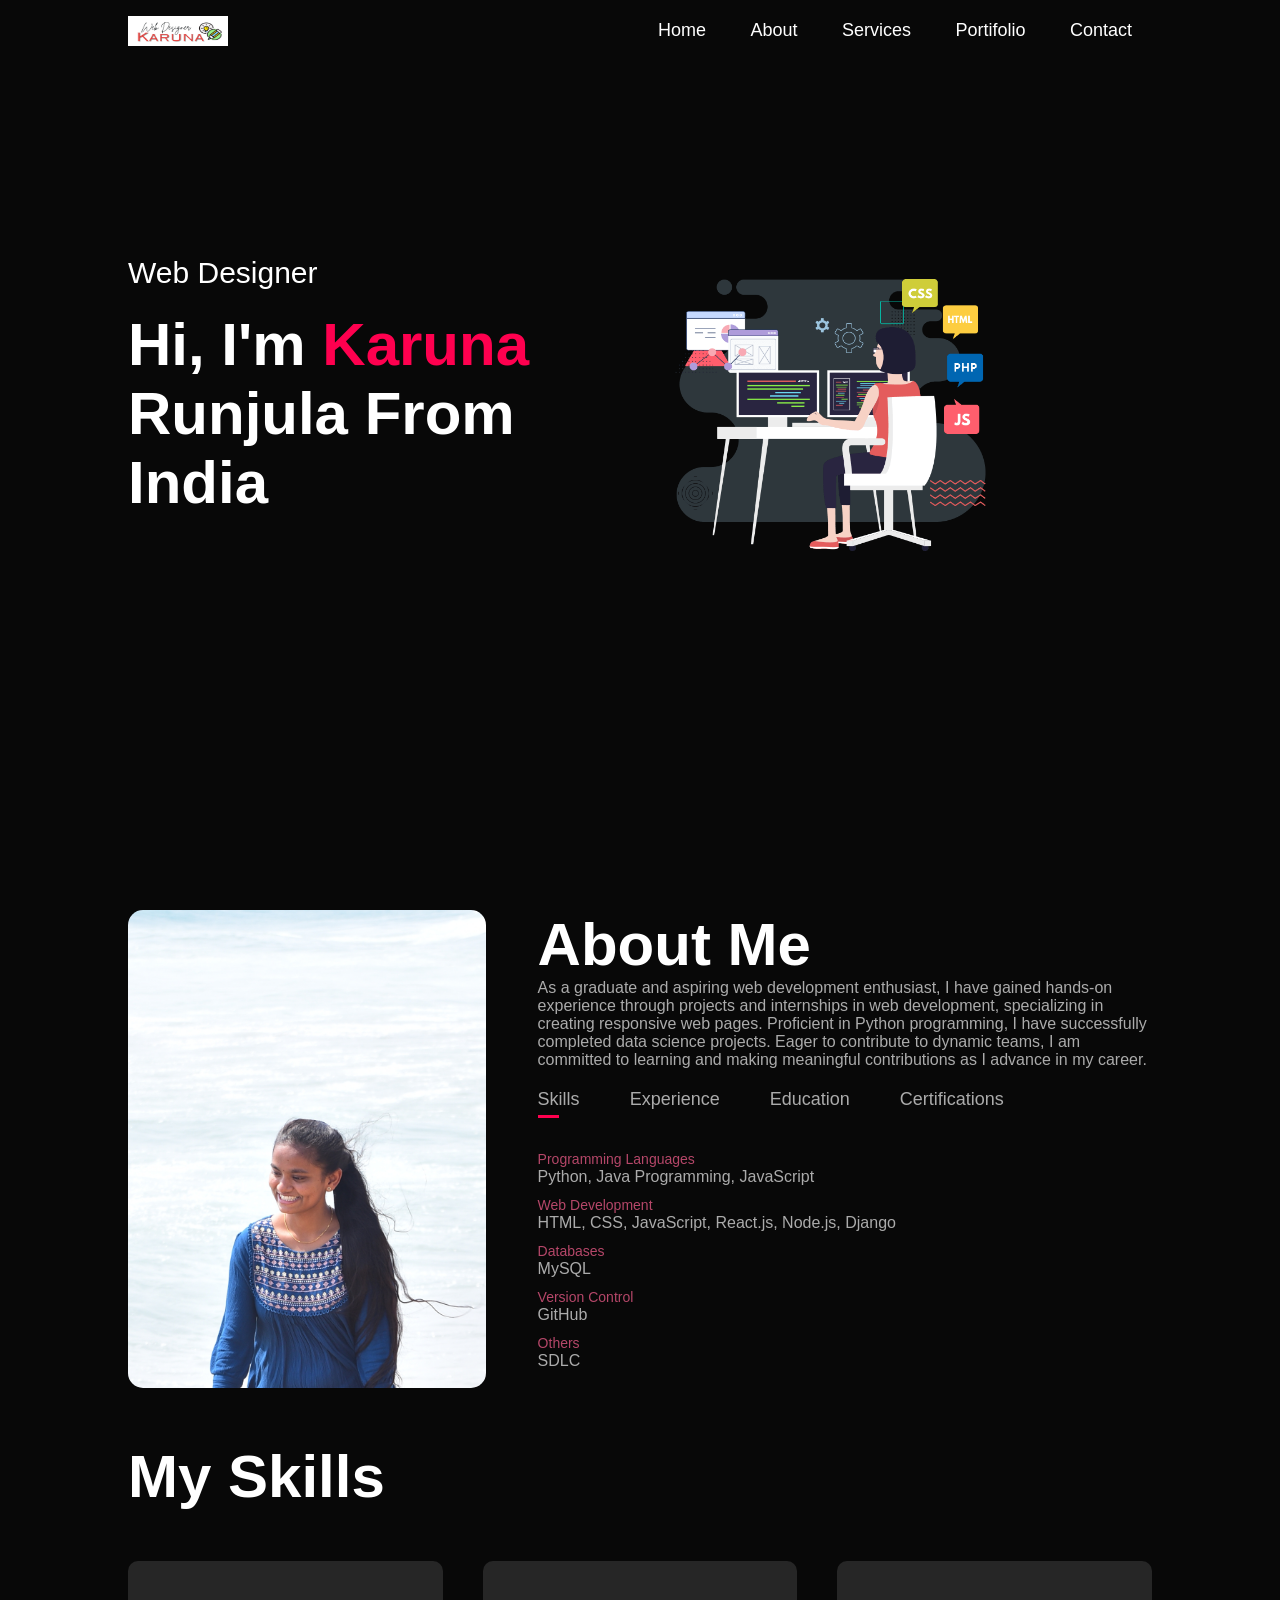
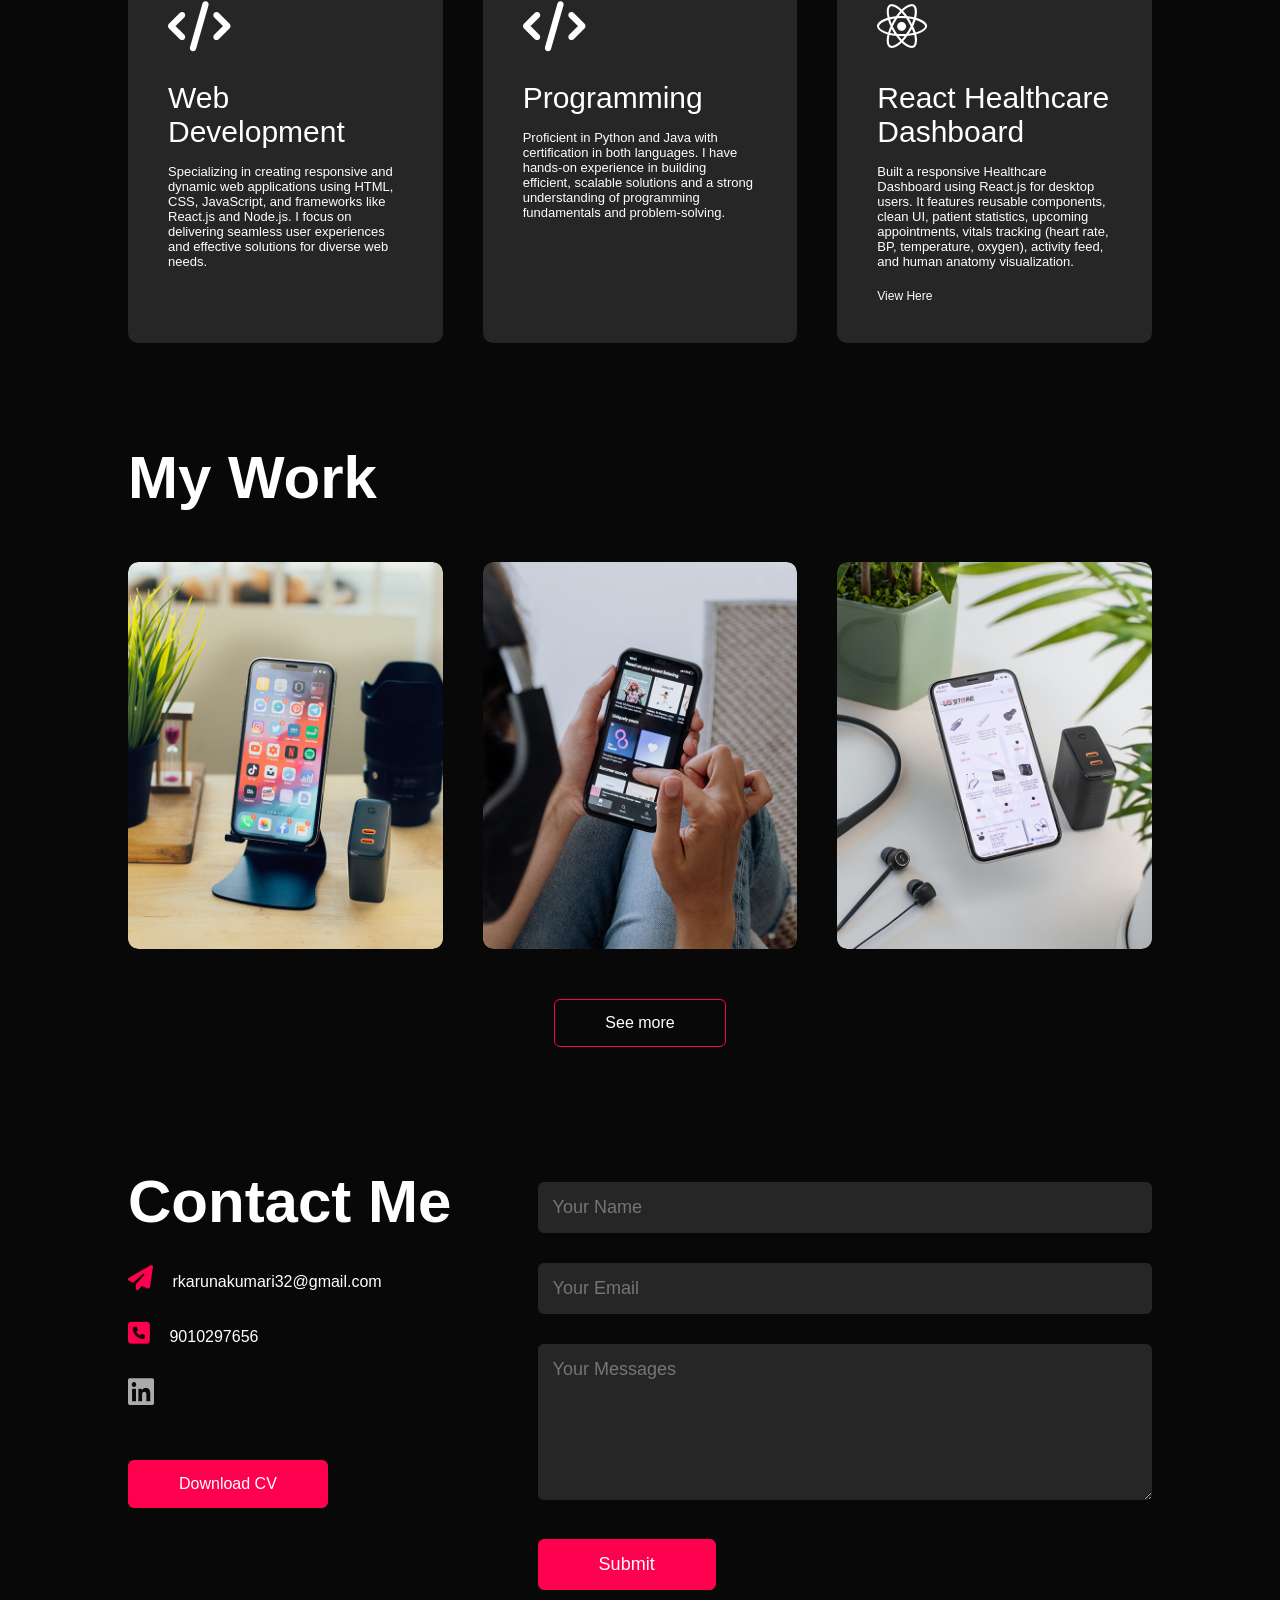
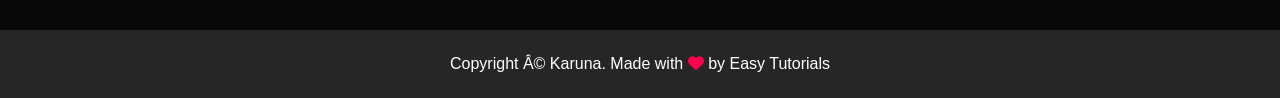
==== index.html @ a74c40d8 "Initial commit" ====
<!DOCTYPE html>
<html lang="en">
<head>
    <meta= charset="UTF-8">
    <meta http-equiv="X-UA-Compatible" content="IE-edge">
    <meta name="viewport" content="width=device-width, initial-scale=1.0">
    <title>Personal Portifolio Website</title>
    <link rel="stylesheet" href="style.css">
    <link rel="stylesheet" href="https://cdnjs.cloudflare.com/ajax/libs/font-awesome/6.4.2/css/all.min.css"/>
</head>
<body>
<div id="header">
    <div class="container">
        <nav>
            <img src="images/logo.jpg" class="logo">
            <ul id="sidemenu">
                <li><a href="#header">Home</a></li>
                <li><a href="#about">About</a></li>
                <li><a href="#services">Services</a></li>
                <li><a href="#portfolio">Portifolio</a></li>
                <li><a href="#contact">Contact</a></li>
                <i class="fa-solid fa-xmark fas" onclick="closemenu()"></i>
            </ul>
            
        </nav>
        <div class="body-header">
            <div class="header-text">
                <p>Web Designer</p>
                <h1>Hi, I'm <span>Karuna</span><br>Runjula From India</h1>
            </div>
            <div class="header-img">
                <img src ="images/phone-background.png">
            </div>
        
        
        </div>
    </div>
</div> 


<!-------About-------------->

<div id="about">
    <div class="container">
        <div class="row">
            <div class="about-col-1">
                <img src="images/Karuna.jpg">
            </div>
            <div class="about-col-2">
                <h1 class="sub-title">About Me</h1>
                <p>As a graduate and aspiring web development enthusiast, 
                    I have gained hands-on experience through projects and internships 
                    in web development, specializing in creating responsive web pages. 
                    Proficient in Python programming, I have successfully completed 
                    data science projects. Eager to contribute to dynamic teams, 
                    I am committed to learning and making meaningful contributions 
                    as I advance in my career.
                    </p>

                <div class="tab-titles">
                    <p class="tab-links active-link" onclick="opentab('skills')">Skills</p>
                    <p class="tab-links" onclick="opentab('experience')">Experience</p>
                    <p class="tab-links" onclick="opentab('education')">Education</p>
                    <p class="tab-links" onclick="opentab('certifications')">Certifications</p>
                </div>  

                <div class="tab-contents active-tab" id="skills">
                    <ul>
                        <li><span>Programming Languages</span><br>Python, Java Programming, JavaScript </li>
                        <li><span>Web Development</span><br>HTML, CSS, JavaScript, React.js, Node.js, Django</li>
                        <li><span>Databases</span><br>MySQL</li>
                        <li><span>Version Control</span><br>GitHub</li>
                        <li><span>Others</span><br>SDLC</li>
                    </ul>
                </div>

                <div class="tab-contents" id="experience">
                    <ul>
                        <li><span>2025</span><br>Developed my first ever React Healthcare Dashboard</li>
                        <li><span>2024</span><br>Graduate in Computer Science Engineering</li>
                        <li><span>2023</span><br>Front-End Development Intern at Oasis Infobytes</li>
                        <li><span>2023</span><br>Front-End Development Intern at Endunet Foundation</li>
                        <li><span>2023</span><br>Full Stack Developer for 'RkElegance' E-commerce Website</li>
                    </ul>
                </div>
                
                <div class="tab-contents" id="education">
                    <ul>
                        <li><span>2020 - 2024</span><br>B.Tech in Computer Science Engineering from Rajiv Gandhi University of Knowledge and Technologies, IIIT Srikakulam<br>Percentage: 80.6%</li>
                        <li><span>2018 - 2020</span><br>Pre-University Course, MPC from Rajiv Gandhi University of Knowledge and Technologies, IIIT Srikakulam<br>Percentage: 85.3%</li>
                        <li><span>2018</span><br>SSC from Kasturba Gandhi Balika Vidyalaya<br>Percentage: 98%</li>
                    </ul>
                </div>

                <div class="tab-contents" id="certifications">
                    <ul>
                        <li>Full Stack Web Development</li>
                        <li>Python Programming</li>
                        <li>Java Programming</li>
                        <li>Data Science with Python</li>
                        <li>Java Programming (Workshop)</li>
                        <li>Django Essentials</li>
                    </ul>
                </div>
                
            </div>
        </div>
    </div>
</div>

<!-----------Services--------->
<div id="services">
    <div class="container">
        <h1 class="sub-title">My Skills</h1>
        <div class="services-list">
            <div>
                <i class="fa-solid fa-code"></i>
                <h2>Web Development</h2>
                <p>Specializing in creating responsive and dynamic web applications using HTML, CSS, JavaScript, and frameworks like React.js and Node.js. I focus on delivering seamless user experiences and effective solutions for diverse web needs.</p>
                
            </div>
            
            <div>
    <i class="fa-solid fa-code"></i>
    <h2>Programming</h2>
    <p>Proficient in Python and Java with certification in both languages. I have hands-on experience in building efficient, scalable solutions and a strong understanding of programming fundamentals and problem-solving.</p>
</div>

<div>
    <i class="fa-brands fa-react"></i>
    <h2>React Healthcare Dashboard</h2>
    <p>Built a responsive Healthcare Dashboard using React.js for desktop users. It features reusable components, clean UI, patient statistics, upcoming appointments, vitals tracking (heart rate, BP, temperature, oxygen), activity feed, and human anatomy visualization.
    <br><a href="https://react-health-dashboard-as8c3w5pe-karunarunjula7s-projects.vercel.app/" target="_blank">View Here</a></p>
</div>
        </div>
    </div>
</div>


<!----------portfolio--------------->

<div id="portfolio">
    <div class="container">
        <div class="sub-title">My Work</div>
        <div class="work-list">
            <div class="work">
                <img src="images/work-1.png" alt="E-Commerce Website">
                <div class="layer">
                    <h3>E-Commerce Website</h3>
                    <p>A fully responsive e-commerce website developed from scratch, featuring a seamless shopping experience with a dynamic cart and chatbot support.</p>
                    <a href="https://www.linkedin.com/posts/karuna-runjula-491170273_ecommerce-webdevelopment-responsivedesign-activity-7110200691549224960-_rWV?utm_source=share&utm_medium=member_desktop"><i class="fa-solid fa-link"></i></a>
                </div>
            </div>
            <div class="work">
                <img src="images/work-2.png" alt="Portfolio Website">
                <div class="layer">
                    <h3>Portfolio Website</h3>
                    <p>A personal portfolio showcasing my skills and projects, designed with a focus on responsive design and user-friendly navigation.</p>
                    <a href="https://github.com/karunarunjula7/My-Portfolio"><i class="fa-solid fa-link"></i></a>
                </div>
            </div>
            <div class="work">
                <img src="images/work-3.png" alt="IoT-Based Aquatic Resource Management System">
                <div class="layer">
                    <h3>IoT-Based Aquatic Resource Management System</h3>
                    <p>An innovative system using IoT to monitor and manage aquatic resources, optimizing feeding schedules and ensuring water quality.</p>
                    <a href="https://github.com/karunarunjula7/IoT_Based_Aquatic_Resource_management"><i class="fa-solid fa-link"></i></a>
                </div>
            </div>
        </div>
        <a href="#" class="btn">See more</a>
    </div>
</div>

<!----------Contact------------>
<div id="contact">
    <div class="container">
        <div class="row">
            <div class="contact-left">
                <h1 class="sub-title">Contact Me</h1>
                <p><i class="fa-solid fa-paper-plane"></i> rkarunakumari32@gmail.com</p>
                <p><i class="fa-solid fa-square-phone"></i> 9010297656</p>
                <div class="social-icons">
                    <a href="https://www.linkedin.com/in/karuna-runjula-491170273/"><i class="fa-brands fa-linkedin"></i></a>

                </div>
                <a href="images/Karuna Kumari Runjula.pdf" download class="btn btn2">Download CV</a>
            </div>
            <div class="contact-right">
                <form name="submit-to-google-sheet">
                    <input type="text" name="Name" placeholder="Your Name" required>
                    <input type="text" name="Email" placeholder="Your Email" required>
                    <textarea name="Message" rows="6" placeholder="Your Messages"></textarea>
                    <button type="submit" class="btn btn2">Submit</button>

                </form>
                <span id="msg"></span>
            </div>
            
        </div>
    </div>
    <div class="copyright">
        <p>Copyright © Karuna. Made with <i class="fa-solid fa-heart"></i> by Easy Tutorials</p>
    </div>
</div>
<script>
    var tablinks = document.getElementsByClassName("tab-links");
    var tabcontents = document.getElementsByClassName("tab-contents");

    function opentab(tabname){
        for(tablink of tablinks){
            tablink.classList.remove("active-link");
        }
        for(tabcontent of tabcontents){
            tabcontent.classList.remove("active-tab");
        }
        event.currentTarget.classList.add("active-link");
        document.getElementById(tabname).classList.add("active-tab");
    }

</script>

<script>
    var sidemenu = document.getElementById("sidemenu");
    function openmenu(){
        sidemenu.style.right = "0";
    }
    function closemenu(){
        sidemenu.style.right = "-200px";
    }
</script>

<script>
  const scriptURL = 'https://script.google.com/macros/s/AKfycbyCKNiZDhWjRgEHertelgLFZbX6lc8ib904HQwI1Au_7FBpTAnitCESjQSEqRmSR_Q9Uw/exec'
  const form = document.forms['submit-to-google-sheet']
  const msg = document.getElementById("msg")

  form.addEventListener('submit', e => {
    e.preventDefault()
    fetch(scriptURL, { method: 'POST', body: new FormData(form)})
      .then(response => {
        msg.innerHTML = "Message sent successfully"
        setTimeout(function(){
            msg.innerHTML = ""

        },5000)
        form.reset()
      })
      .catch(error => console.error('Error!', error.message))
  })
</script>


</body>
</html>
---- style.css ----
*{
    margin: 0;
    padding: 0;
    font-family: 'Poppins',sans-serif;
    box-sizing: border-box;
}
body{
    background: #080808;
    color: #fff;
}
html{
    scroll-behavior: smooth;
}
#header{
    width: 100%;
    height: 100vh;
    background-image: url(images/background.png);
    background-size: cover;
    background-position: center;
    

}
.container{
    padding: 10px 10%;
}
nav{
    display: flex;
    align-items: center;
    justify-content: space-between;
    flex-wrap: wrap;
}
.logo{
    width: 100px;
    height: 30px;
}
nav ul li{
    display: inline-block;
    list-style: none;
    margin: 10px 20px;
}
nav ul li a{
    color: #fff;
    text-decoration: none;
    font-size: 18px;
    position: relative;
}
nav ul li a::after{
    content: '';
    width: 0;
    height: 3px;
    background: #ff004f;
    position: absolute;
    left: 0;
    bottom: -6px;
    transition: 0.5s;
}
nav ul li a:hover::after{
    width: 100%;
}
.body-header{
   
    height: 100vh;
    display: flex;
}
.header-text{
    width: 50%;
    margin-top: 20%;
    font-size: 30px;
}
.header-img{
    width: 50%;
    margin-top: 20%;
    padding-right: 30px;
}
.header-img img{
    width: 80%;
}
.header-text h1{
    font-size: 60px;
    margin-top: 20px;
}
.header-text h1 span{
    color: #ff004f;
}

/*-------------about---------------*/
#about{
    padding: 0;
    color: #ababab;
}
.row{
    display: flex;
    justify-content: space-between;
    flex-wrap: wrap;
}
.about-col-1{
    flex-basis: 35%;
}
.about-col-1 img{
    width: 100%;
    border-radius: 15px;
}
.about-col-2{
    flex-basis: 60%;
}
.sub-title{
    font-size: 60px;
    font-weight: 600;
    color: #fff;
}
.tab-titles{
    display: flex;
    margin: 20px 0 40px;
}
.tab-links{
    margin-right: 50px;
    font-size: 18px;
    font-weight: 500;
    cursor: pointer;
    position: relative;
}
.tab-links::after{
    content: '';
    width: 0;
    height: 3px;
    background: #ff004f;
    position: absolute;
    left: 0;
    bottom: -8px;
    transition: 0.5s;
}
.tab-links.active-link::after{
    width: 50%;
   
}
.tab-contents ul li{
    list-style: none;
    margin: 10px 0;
}
.tab-contents ul li span{
    color: #b54769;
    font-size: 14px;
}
.tab-contents{
    display: none;
}
.tab-contents.active-tab{
    display: block;
}

/*-----------services-----------*/
#services{
    padding: 30px 0;
}
.services-list{
    display: grid;
    grid-template-columns: repeat(auto-fit,minmax(250px,1fr));
    grid-gap:40px;
    margin-top: 50px;
}
.services-list div{
    background: #262626;
    padding: 40px;
    font-size: 13px;
    font-weight: 300;
    border-radius: 10px;
    transition: background 0.5s,transform 0.5s;

}
.services-list div i{
    font-size: 50px;
    margin-bottom: 30px;
}
.services-list div h2{
    font-size: 30px;
    font-weight: 500;
    margin-bottom: 15px;
}
.services-list div a{
    text-decoration: none;
    color: #fff;
    font-size: 12px;
    margin-top: 20px;
    display: inline-block;
}
.services-list div:hover{
    background: #ff004f;
    transform: translateY(-10px);
}

/*----------portfolio-----------*/
#portfolio{
    padding: 50px 0;
}
.work-list{
    display: grid;
    grid-template-columns: repeat(auto-fit,minmax(250px,1fr));
    grid-gap:40px;
    margin-top: 50px;

}
.work{
    border-radius: 10px;
    position: relative;
    overflow: hidden;
}
.work img{
    width: 100%;
    border-radius: 10px;
    display: block;
    transition: transform 0.5s;
}
.layer{
    width: 100%;
    height: 0;
    background: linear-gradient(rgba(0,0,0,0),#ff004f);
    border-radius: 10px;
    position: absolute;
    left: 0;
    bottom: 0;
    overflow: hidden;
    display: flex;
    align-items: center;
    justify-content: center;
    flex-direction: column;
    padding: 0 40px;
    text-align: center;
    font-size: 14px;
    transition: height 0.5s;
}
.layer h3{
    font-weight: 500;
    margin-bottom: 20px;
}
.layer a{
    margin-top: 20px;
    color: #ff004f;
    text-decoration: none;
    font-size: 18px;
    line-height: 60px;
    background: #fff;
    width: 60px;
    height: 60px;
    border-radius: 50%;
    text-align: center;

}
.work:hover img{
    transform: scale(1.1);

}
.work:hover .layer{
    height: 100%;
}
.btn{
    display: block;
    margin: 50px auto;
    width: fit-content;
    border: 1px solid #ff004f;
    padding: 14px 50px;
    border-radius: 6px;
    text-decoration: none;
    color: #fff;
    transition: background 0.5s;

}
.btn:hover{
    background: #ff004f;
}
/*-----------contact---------------*/
.contact-left{
    flex-basis: 35%;
}
.contact-right{
    flex-basis: 60%;
}
.contact-left p{
    margin-top: 30px;
}
.contact-left p i{
    color: #ff004f;
    margin-right: 15px;
    font-size: 25px;
}
.social-icons{
    margin-top: 30px;
}
.social-icons a{
    text-decoration: none;
    font-size: 30px;
    margin-right: 15px;
    color: #ababab;
    display: inline-block;
    transition: transform 0.5s;
}
.social-icons a:hover{
    color: #ff004f;
    transform: translateY(-5px);
}
.btn.btn2{
    display: inline-block;
    background: #ff004f;

}
.contact-right form{
    width: 100%;
}
form input,form textarea{
    width: 100%;
    border: 0;
    outline: none;
    background: #262626;
    padding: 15px;
    margin: 15px 0;
    color: #fff;
    font-size: 18px;
    border-radius: 6px;
}
form .btn2{
    padding: 14px 60px;
    font-size: 18px;
    margin-top: 20px;
    cursor: pointer;
}
.copyright{
    width: 100%;
    text-align: center;
    padding: 25px 0;
    background: #262626;
    font-weight: 300;
    margin-top: 20px;
}
.copyright i{
    color: #ff004f;
}

/*------css for small screen ---------*/
nav .fas{
    display: none;
} 

@media only screen and (max-width: 600px){
    #header{
        background-image: url(images/phone-background.png);
    }
    .header-text{
        margin-top: 100%;
        font-size: 16px;
    }
    .header-text h1{
        font-size: 30px;
    } 
    nav .fas{
        display: block;
        font-size: 25px;
    }
    
    nav ul{
        background: #ff004f;
        position: fixed;
        top: 0;
        right: -200px;
        width: 200px;
        height: 100vh;
        padding-top: 50px;
        z-index: 2;
        transition: right 0.5s;

    }
    nav ul li{
        display: block;
        margin: 25px;
    }
    nav ul .fas{
        position: absolute;
        top: 25px;
        left: 25px;
        cursor: pointer;

    }
    .sub-title{
        font-size: 40px;
    }
    .about-col-1, .about-col-2{
        flex-basis: 100%;
    }
    .about-col-1{
        margin-bottom: 30px;
    }
    .about-col-2{
        font-size: 14px;
    }
    .tab-links{
        font-size: 16px;
        margin-right: 20px;
    }
    .contact-left, .contact-right{
        flex-basis: 100%;
    }
    .copyright{
        flex-basis: 100%;
    }
}

#msg{
    color: #61b752;
    margin-top: -40px;
    display: block;
}
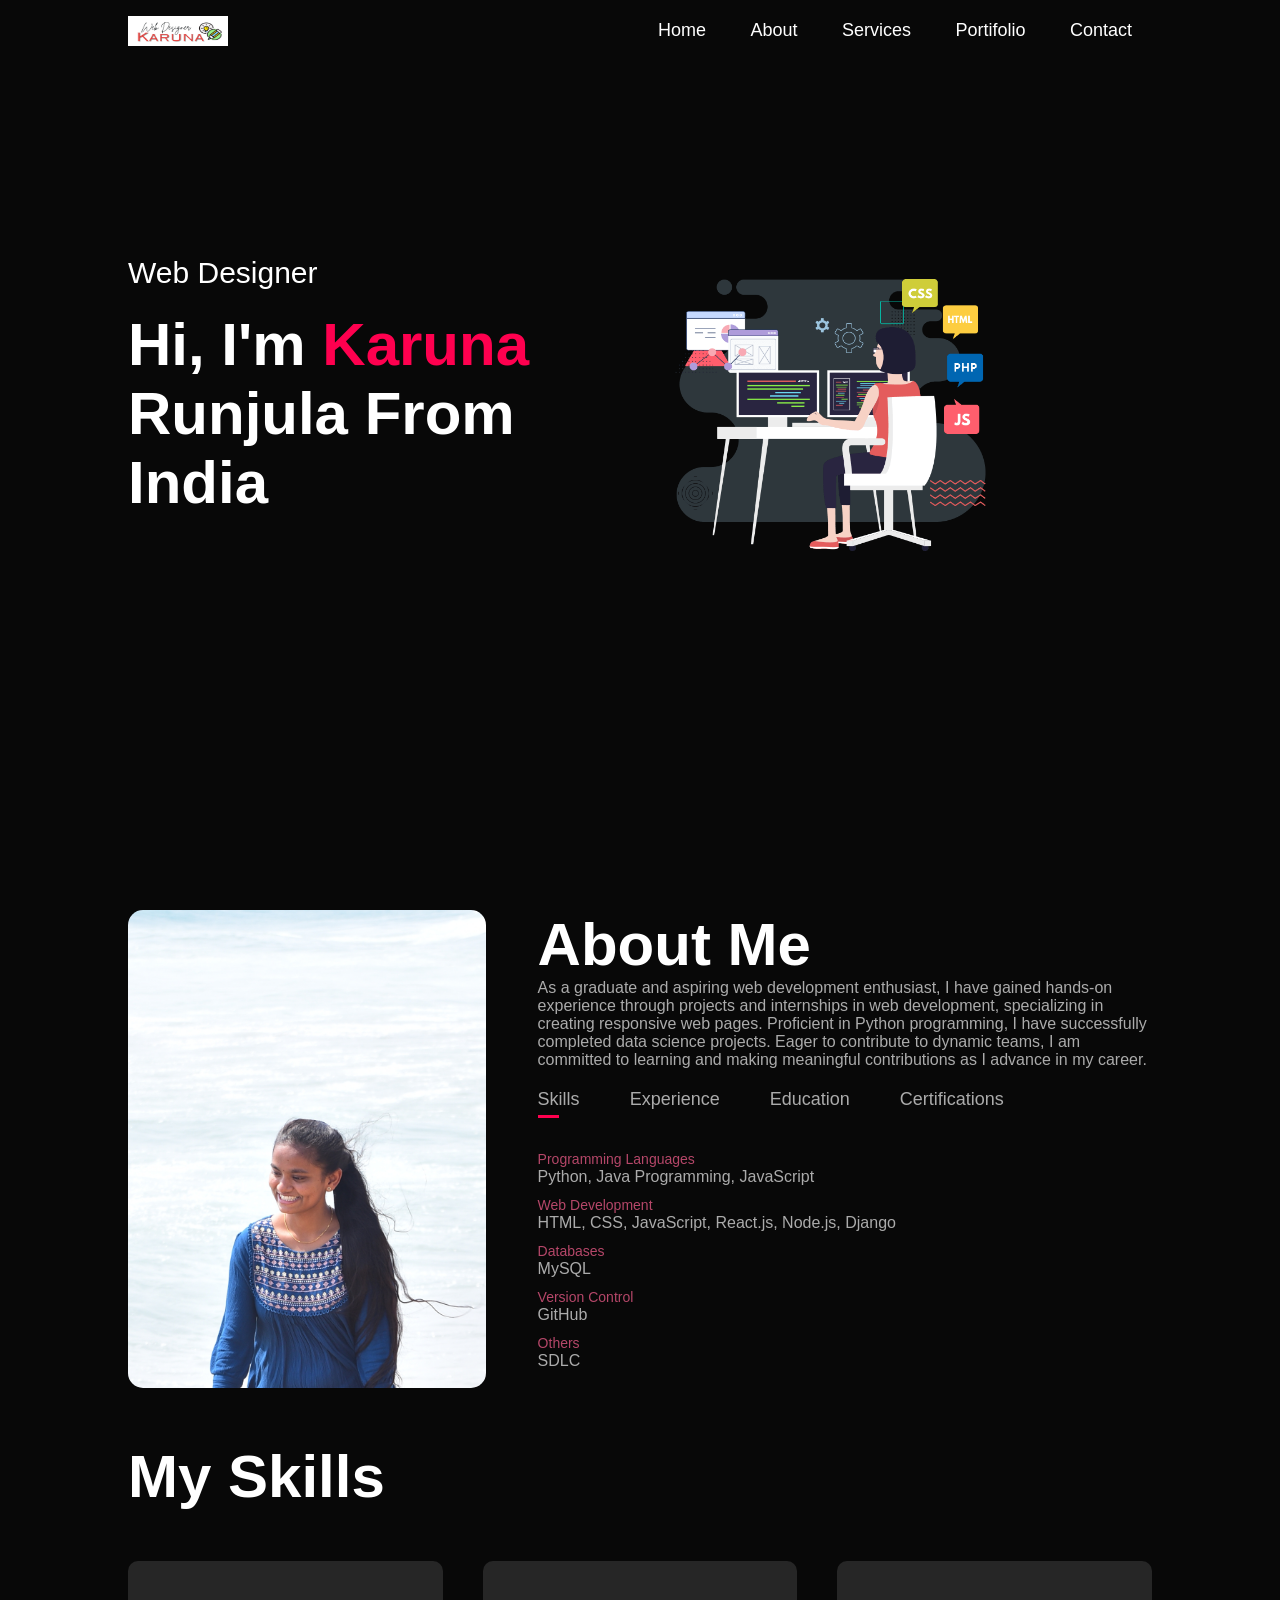
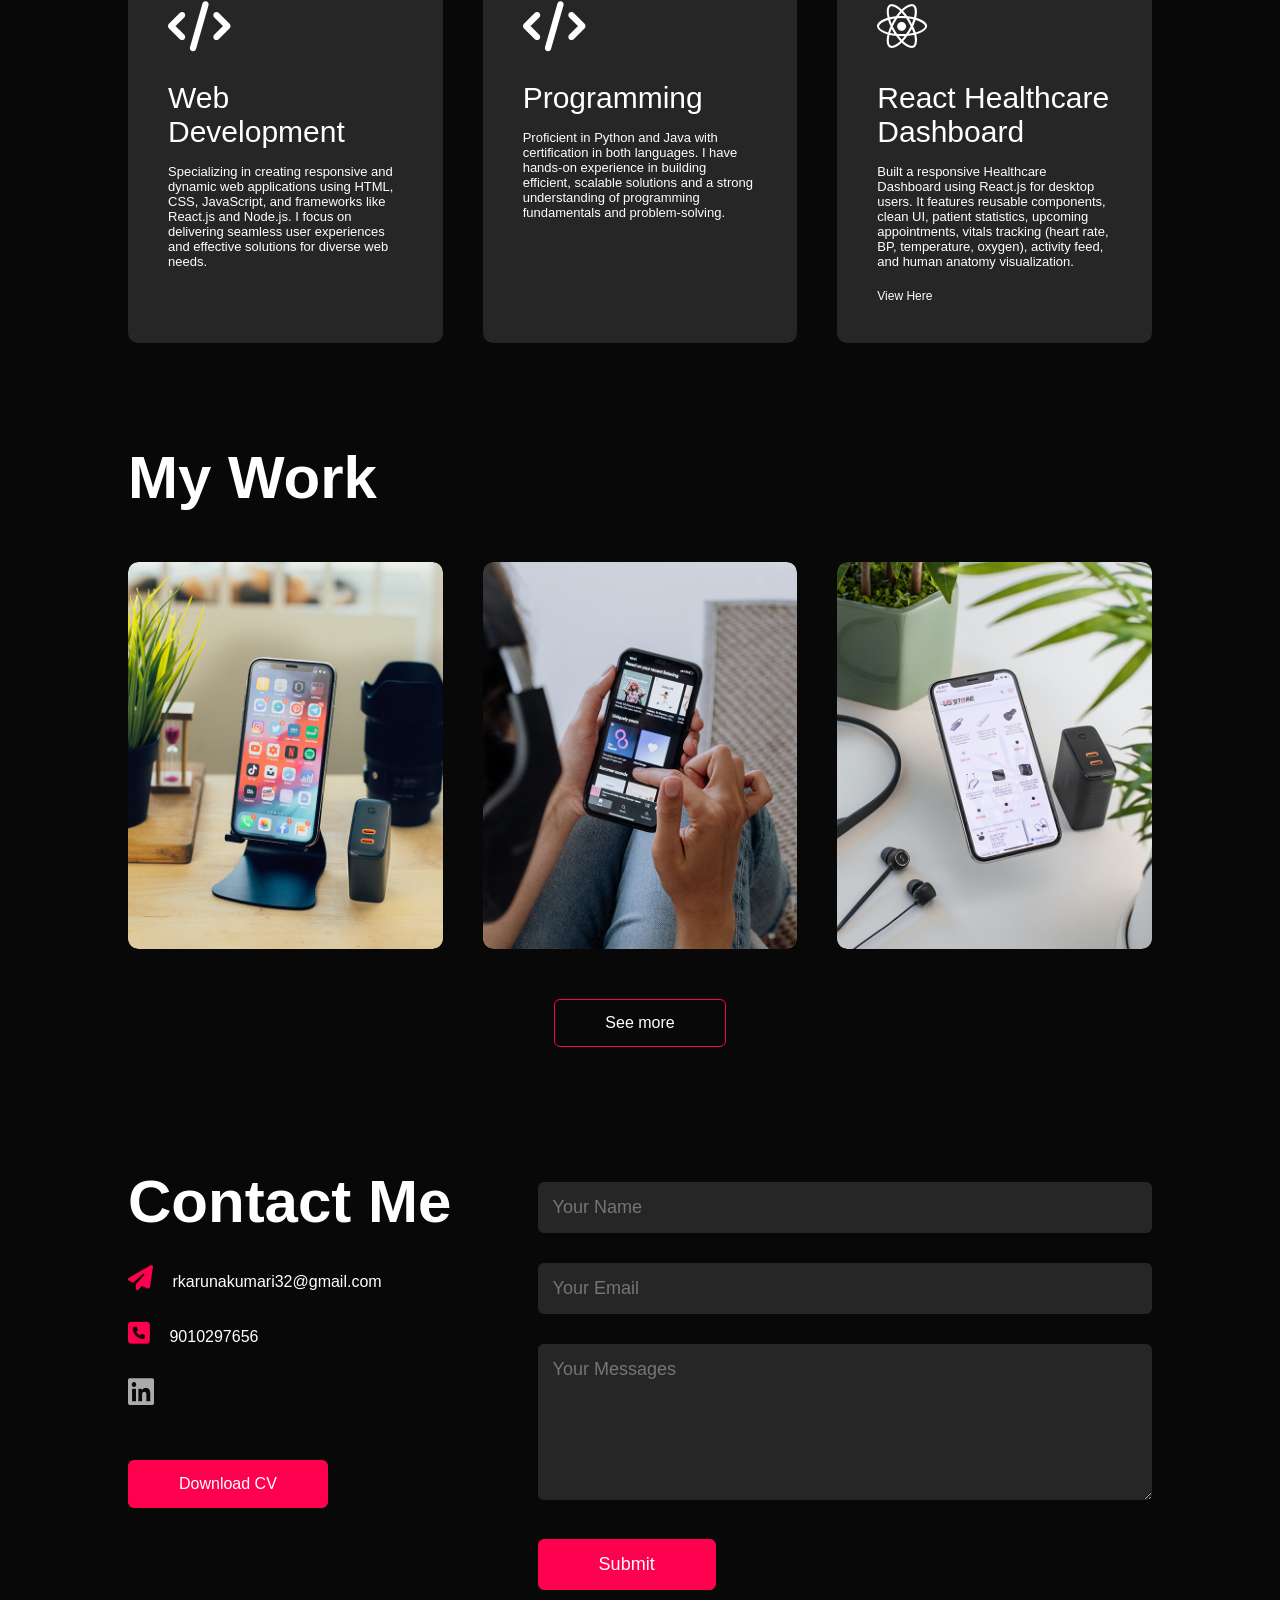
==== commit 8a3a9b10: "Updated index.html" ====
--- a/index.html
+++ b/index.html
@@ -199,9 +199,7 @@
             
         </div>
     </div>
-    <div class="copyright">
-        <p>Copyright © Karuna. Made with <i class="fa-solid fa-heart"></i> by Easy Tutorials</p>
-    </div>
+   
 </div>
 <script>
     var tablinks = document.getElementsByClassName("tab-links");
